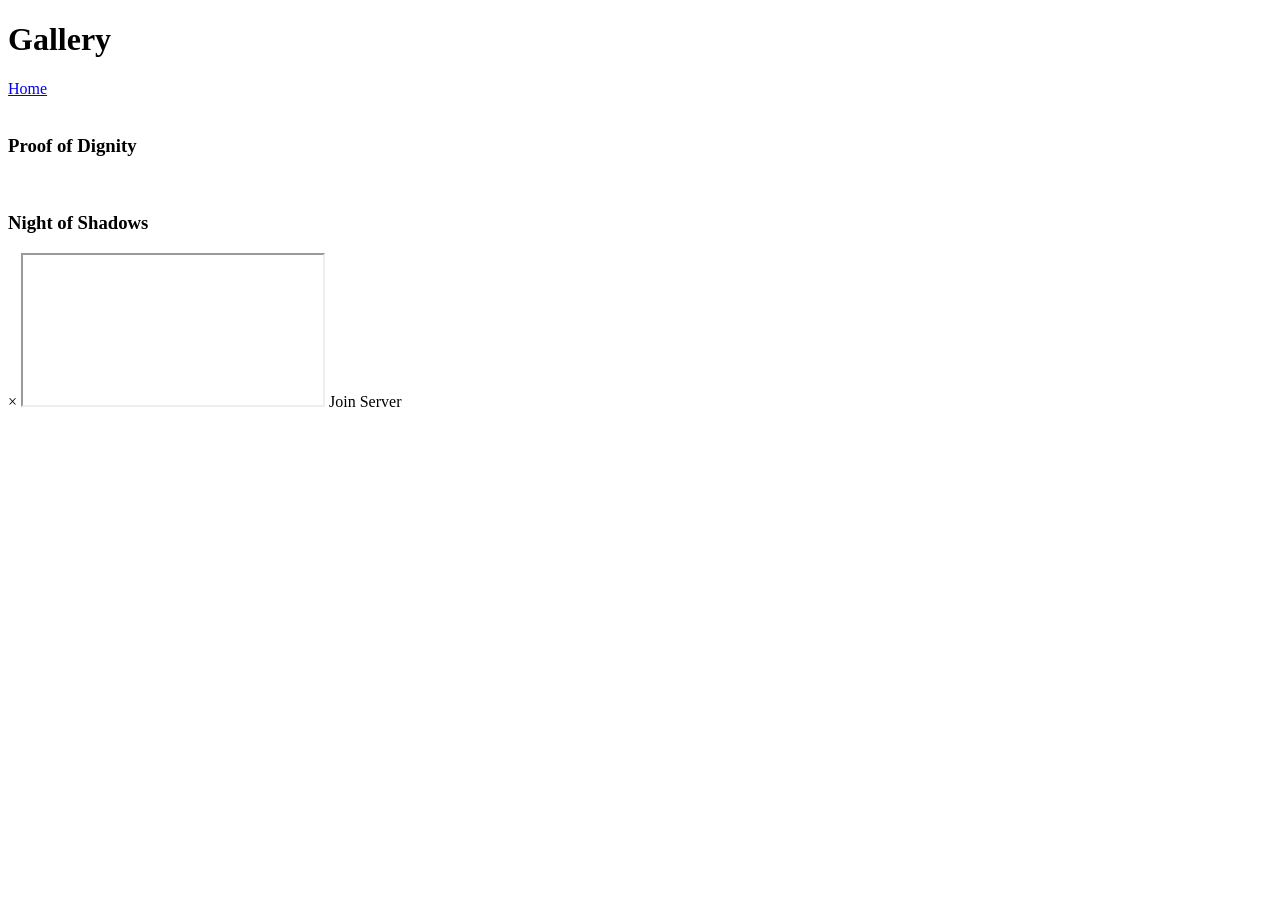
==== gallery.html @ fb3e33a6 "Create gallery.html" ====
<!DOCTYPE html>
<html lang="en">
<head>
  <meta charset="UTF-8">
  <title>Gallery</title>
  <link rel="stylesheet" href="style.css">
</head>
<body>

<header>
  <h1>Gallery</h1>
  <nav>
    <a href="index.html">Home</a>
  </nav>
</header>

<section class="gallery">

  <div class="card" onclick="openModal('proof')">
    <img src="proof.jpg" alt="">
    <h3>Proof of Dignity</h3>
  </div>

  <div class="card" onclick="openModal('shadows')">
    <img src="shadows.jpg" alt="">
    <h3>Night of Shadows</h3>
  </div>

</section>

<!-- MODAL -->
<div id="modal" class="modal">
  <div class="modal-content">
    <span onclick="closeModal()" class="close">&times;</span>

    <iframe id="widget"></iframe>
    <a id="invite" class="btn" target="_blank">Join Server</a>

  </div>
</div>

<script src="script.js"></script>

</body>
</html>
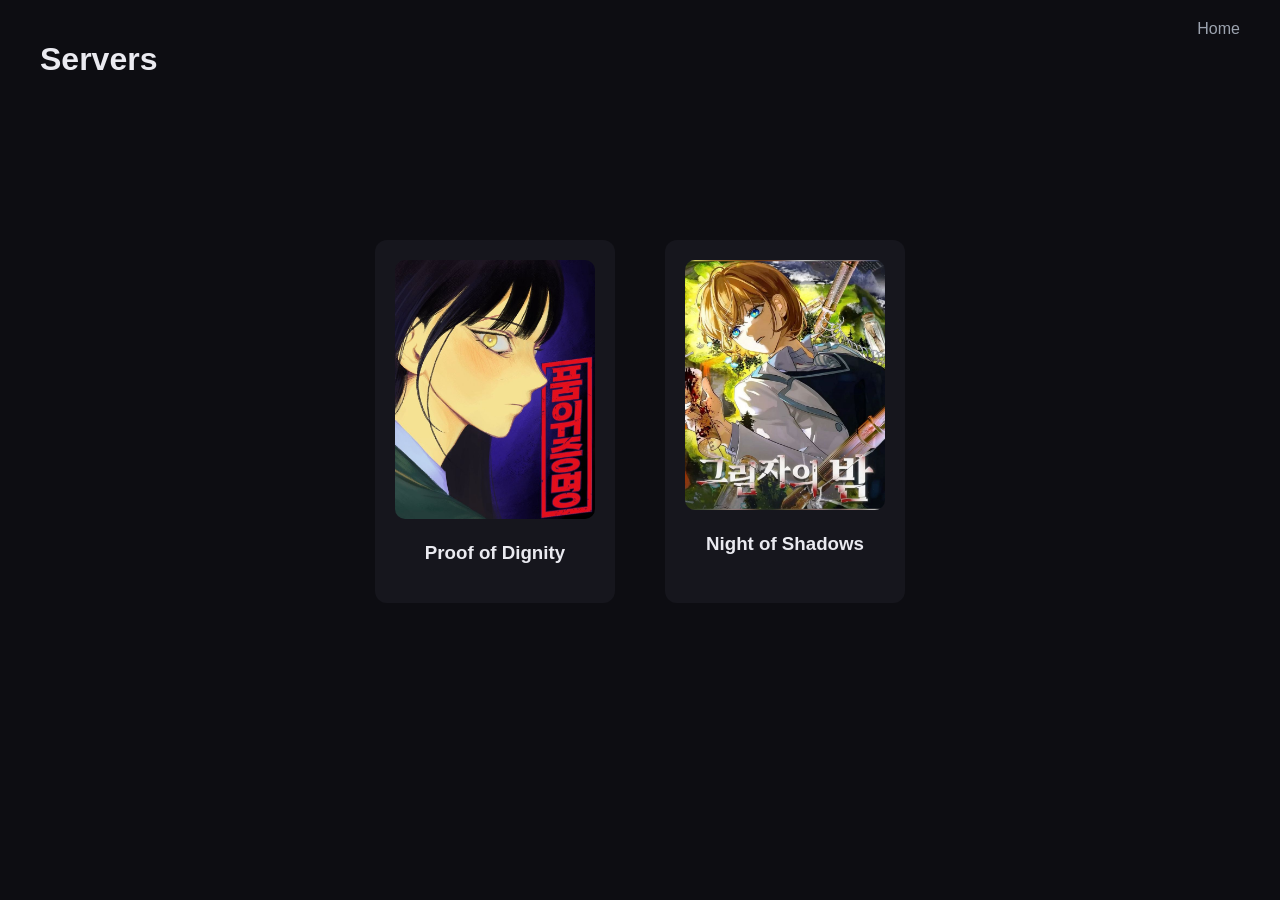
==== commit dd73f34f: "Update gallery.html" ====
--- a/gallery.html
+++ b/gallery.html
@@ -2,13 +2,13 @@
 <html lang="en">
 <head>
   <meta charset="UTF-8">
-  <title>Gallery</title>
+  <title>servers</title>
   <link rel="stylesheet" href="style.css">
 </head>
 <body>
 
 <header>
-  <h1>Gallery</h1>
+  <h1>Servers</h1>
   <nav>
     <a href="index.html">Home</a>
   </nav>
@@ -17,12 +17,12 @@
 <section class="gallery">
 
   <div class="card" onclick="openModal('proof')">
-    <img src="proof.jpg" alt="">
+    <img src="proof.jpg" alt="Proof of Dignity cover">
     <h3>Proof of Dignity</h3>
   </div>
 
   <div class="card" onclick="openModal('shadows')">
-    <img src="shadows.jpg" alt="">
+    <img src="shadows.jpg" alt="Nigghts of Shadows cover">
     <h3>Night of Shadows</h3>
   </div>
 
--- a/style.css
+++ b/style.css
@@ -0,0 +1,174 @@
+body {
+  margin: 0;
+  font-family: 'Segoe UI', sans-serif;
+  background: #0D0D12;
+  color: #EAEAF0;
+  animation: fadeIn 0.8s ease-in;
+}
+
+/* Animations */
+@keyframes fadeIn {
+  from { opacity: 0; }
+  to { opacity: 1; }
+}
+
+@keyframes fadeUp {
+  from {
+    transform: translateY(20px);
+    opacity: 0;
+  }
+  to {
+    transform: translateY(0);
+    opacity: 1;
+  }
+}
+
+@keyframes slideUp {
+  from {
+    transform: translateY(30px);
+    opacity: 0;
+  }
+  to {
+    transform: translateY(0);
+    opacity: 1;
+  }
+}
+
+/* Header */
+header {
+  display: flex;
+  justify-content: space-between;
+  padding: 20px 40px;
+}
+
+nav a {
+  margin-left: 20px;
+  text-decoration: none;
+  color: #9CA3AF;
+  transition: 0.3s;
+}
+
+nav a:hover {
+  color: #A78BFA;
+}
+
+/* Hero */
+.hero {
+  text-align: center;
+  margin-top: 120px;
+}
+
+.hero h2 {
+  font-size: 42px;
+  animation: fadeUp 1s ease;
+}
+
+.hero p {
+  color: #9CA3AF;
+  animation: fadeUp 1.2s ease;
+}
+
+/* Button */
+.btn {
+  display: inline-block;
+  margin-top: 25px;
+  padding: 10px 28px;
+  border-radius: 50px;
+  background: #A78BFA;
+  color: black;
+  text-decoration: none;
+  transition: 0.3s ease;
+}
+
+.btn:hover {
+  transform: scale(1.05);
+  opacity: 0.9;
+}
+
+/* Admin */
+.admin {
+  display: flex;
+  align-items: center;
+  justify-content: center;
+  margin: 100px 20px;
+  gap: 30px;
+}
+
+.admin img {
+  width: 120px;
+  border-radius: 50%;
+}
+
+.socials a {
+  margin-right: 15px;
+  color: #A78BFA;
+  text-decoration: none;
+}
+
+/* Gallery */
+.gallery {
+  display: flex;
+  justify-content: center;
+  gap: 50px;
+  margin-top: 120px;
+}
+
+.card {
+  background: #16161D;
+  padding: 20px;
+  border-radius: 12px;
+  cursor: pointer;
+  text-align: center;
+  transition: 0.3s ease;
+}
+
+.card:hover {
+  transform: scale(1.05);
+  opacity: 0.9;
+}
+
+.card img {
+  width: 200px;
+  border-radius: 10px;
+}
+
+/* Modal */
+.modal {
+  display: none;
+  position: fixed;
+  top: 0;
+  left: 0;
+  width: 100%;
+  height: 100%;
+  background: rgba(0,0,0,0.7);
+}
+
+.modal-content {
+  background: #16161D;
+  margin: 10% auto;
+  padding: 20px;
+  width: 320px;
+  border-radius: 12px;
+  text-align: center;
+  animation: slideUp 0.3s ease;
+}
+
+iframe {
+  width: 100%;
+  height: 200px;
+  border: none;
+  margin-bottom: 15px;
+}
+
+.close {
+  float: right;
+  cursor: pointer;
+  font-size: 20px;
+}
+
+/* Footer */
+footer {
+  text-align: center;
+  margin: 60px 0;
+  color: #9CA3AF;
+}
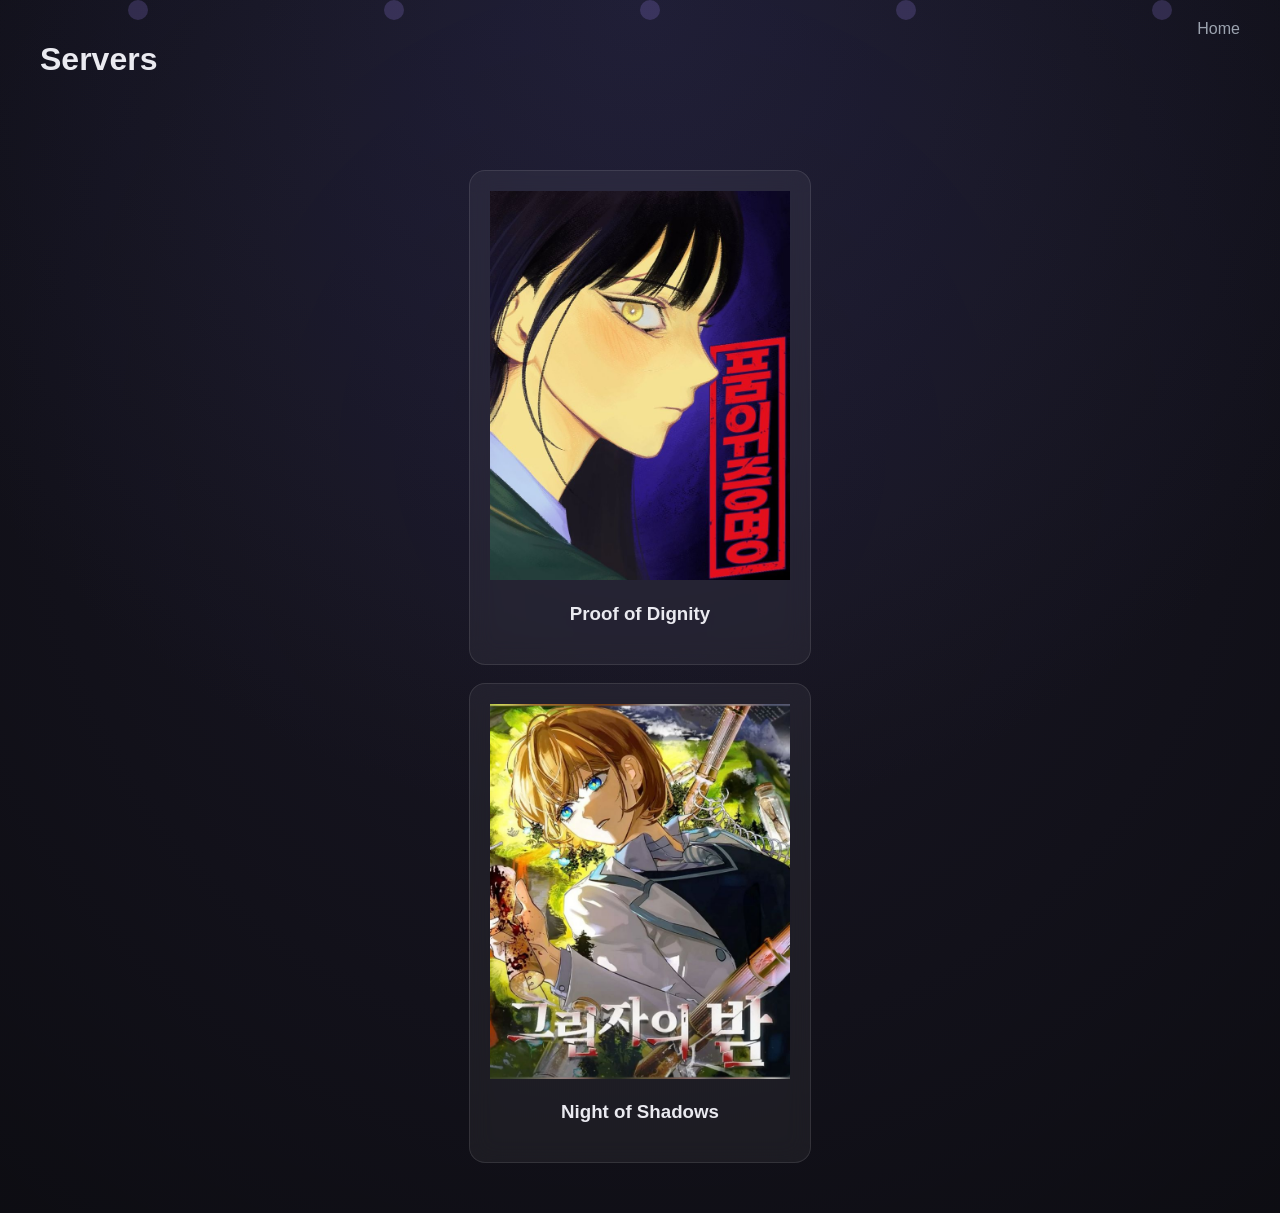
==== commit 6b173ee9: "Update gallery.html" ====
--- a/gallery.html
+++ b/gallery.html
@@ -2,11 +2,20 @@
 <html lang="en">
 <head>
   <meta charset="UTF-8">
+  <meta name="viewport" content="width=device-width, initial-scale=1.0">
   <title>servers</title>
   <link rel="stylesheet" href="style.css">
 </head>
 <body>
 
+<div class="background-shapes">
+  <span style="left:10%; animation-delay:0s;"></span>
+  <span style="left:30%; animation-delay:5s;"></span>
+  <span style="left:50%; animation-delay:10s;"></span>
+  <span style="left:70%; animation-delay:3s;"></span>
+  <span style="left:90%; animation-delay:7s;"></span>
+</div>
+  
 <header>
   <h1>Servers</h1>
   <nav>
--- a/style.css
+++ b/style.css
@@ -1,12 +1,29 @@
 body {
   margin: 0;
   font-family: 'Segoe UI', sans-serif;
-  background: #0D0D12;
   color: #EAEAF0;
   animation: fadeIn 0.8s ease-in;
-}
-
-/* Animations */
+
+  /* aesthetic dark gradient */
+  background: radial-gradient(circle at top, #1a1a2e, #0D0D12 60%);
+}
+
+/* soft glow overlay */
+body::before {
+  content: "";
+  position: fixed;
+  top: -50%;
+  left: -50%;
+  width: 200%;
+  height: 200%;
+  background: radial-gradient(circle, rgba(167,139,250,0.08), transparent 70%);
+  z-index: -1;
+}
+
+/* =========================
+   ANIMATIONS
+   ========================= */
+
 @keyframes fadeIn {
   from { opacity: 0; }
   to { opacity: 1; }
@@ -34,11 +51,18 @@
   }
 }
 
-/* Header */
+/* =========================
+   HEADER
+   ========================= */
+
 header {
   display: flex;
   justify-content: space-between;
   padding: 20px 40px;
+}
+
+nav {
+  display: flex;
 }
 
 nav a {
@@ -52,7 +76,10 @@
   color: #A78BFA;
 }
 
-/* Hero */
+/* =========================
+   HERO
+   ========================= */
+
 .hero {
   text-align: center;
   margin-top: 120px;
@@ -68,7 +95,10 @@
   animation: fadeUp 1.2s ease;
 }
 
-/* Button */
+/* =========================
+   BUTTON
+   ========================= */
+
 .btn {
   display: inline-block;
   margin-top: 25px;
@@ -85,18 +115,32 @@
   opacity: 0.9;
 }
 
-/* Admin */
+/* =========================
+   ADMIN
+   ========================= */
+
 .admin {
   display: flex;
-  align-items: center;
-  justify-content: center;
-  margin: 100px 20px;
+  align-items: flex-start;
+  justify-content: flex-start;
+  margin: 100px 60px;
   gap: 30px;
 }
 
+/* image stays same */
 .admin img {
   width: 120px;
   border-radius: 50%;
+}
+
+/* text container */
+.admin div {
+  max-width: 400px;
+  text-align: left;
+}
+
+.admin p {
+  color: #9CA3AF;
 }
 
 .socials a {
@@ -105,7 +149,10 @@
   text-decoration: none;
 }
 
-/* Gallery */
+/* =========================
+   GALLERY
+   ========================= */
+
 .gallery {
   display: flex;
   justify-content: center;
@@ -114,25 +161,58 @@
 }
 
 .card {
-  background: #16161D;
+  background: rgba(255, 255, 255, 0.05);
+  border: 1px solid rgba(255,255,255,0.1);
+  backdrop-filter: blur(12px);
+  -webkit-backdrop-filter: blur(12px);
+
   padding: 20px;
-  border-radius: 12px;
+  border-radius: 16px;
   cursor: pointer;
   text-align: center;
+
   transition: 0.3s ease;
 }
 
 .card:hover {
-  transform: scale(1.05);
-  opacity: 0.9;
-}
-
-.card img {
-  width: 200px;
-  border-radius: 10px;
-}
-
-/* Modal */
+  transform: translateY(-5px);
+  border-color: rgba(167,139,250,0.5);
+}
+
+.background-shapes {
+  position: fixed;
+  top: 0;
+  left: 0;
+  width: 100%;
+  height: 100%;
+  overflow: hidden;
+  z-index: -1;
+}
+
+.background-shapes span {
+  position: absolute;
+  display: block;
+  width: 20px;
+  height: 20px;
+  background: rgba(167,139,250,0.2);
+  animation: float 20s linear infinite;
+  border-radius: 50%;
+}
+
+/* animation */
+@keyframes float {
+  from {
+    transform: translateY(100vh) scale(0.5);
+  }
+  to {
+    transform: translateY(-10vh) scale(1);
+  }
+}
+
+/* =========================
+   MODAL
+   ========================= */
+
 .modal {
   display: none;
   position: fixed;
@@ -145,19 +225,24 @@
 
 .modal-content {
   background: #16161D;
-  margin: 10% auto;
+  margin: 5% auto;
   padding: 20px;
   width: 320px;
-  border-radius: 12px;
+  height: 500px;   /* makes it portrait */
+  border-radius: 16px;
   text-align: center;
   animation: slideUp 0.3s ease;
+
+  display: flex;
+  flex-direction: column;
+  gap: 10px;
 }
 
 iframe {
   width: 100%;
-  height: 200px;
+  height: 350px;
   border: none;
-  margin-bottom: 15px;
+  border-radius: 10px;
 }
 
 .close {
@@ -166,9 +251,103 @@
   font-size: 20px;
 }
 
-/* Footer */
+/* =========================
+   FOOTER
+   ========================= */
+
 footer {
   text-align: center;
   margin: 60px 0;
   color: #9CA3AF;
 }
+
+/* =========================
+   MOBILE
+   ========================= */
+
+@media (max-width: 768px) {
+
+  header {
+    flex-direction: row;
+    justify-content: space-between;
+    align-items: center;
+    padding: 20px;
+  }
+
+  nav {
+    gap: 10px;
+  }
+
+  nav a {
+    font-size: 14px;
+  }
+
+  .hero {
+    margin-top: 80px;
+    padding: 0 20px;
+  }
+
+  .hero h2 {
+    font-size: 28px;
+  }
+
+  .hero p {
+    font-size: 14px;
+  }
+
+  .admin {
+    flex-direction: column;
+    align-items: center;
+    text-align: center;
+  }
+
+  .admin div {
+    max-width: 90%;
+    text-align: center;
+  }
+
+  .socials {
+    justify-content: center;
+  }
+}
+
+  .gallery {
+    flex-direction: column;
+    align-items: center;
+    gap: 18px;
+    margin-top: 50px;
+    margin-bottom: 50px;
+    padding: 0 15px;
+  }
+
+  .card {
+    width: 90%;
+    max-width: 300px;
+  }
+
+  .card img {
+    width: 100%;
+  }
+  
+  .modal-content {
+  background: #16161D;
+  margin: 5% auto;
+  padding: 20px;
+  width: 320px;
+  height: 500px;   /* makes it portrait */
+  border-radius: 16px;
+  text-align: center;
+  animation: slideUp 0.3s ease;
+
+  display: flex;
+  flex-direction: column;
+  gap: 10px;
+}
+
+  iframe {
+  width: 100%;
+  height: 350px;
+  border: none;
+  border-radius: 10px;
+}
+}
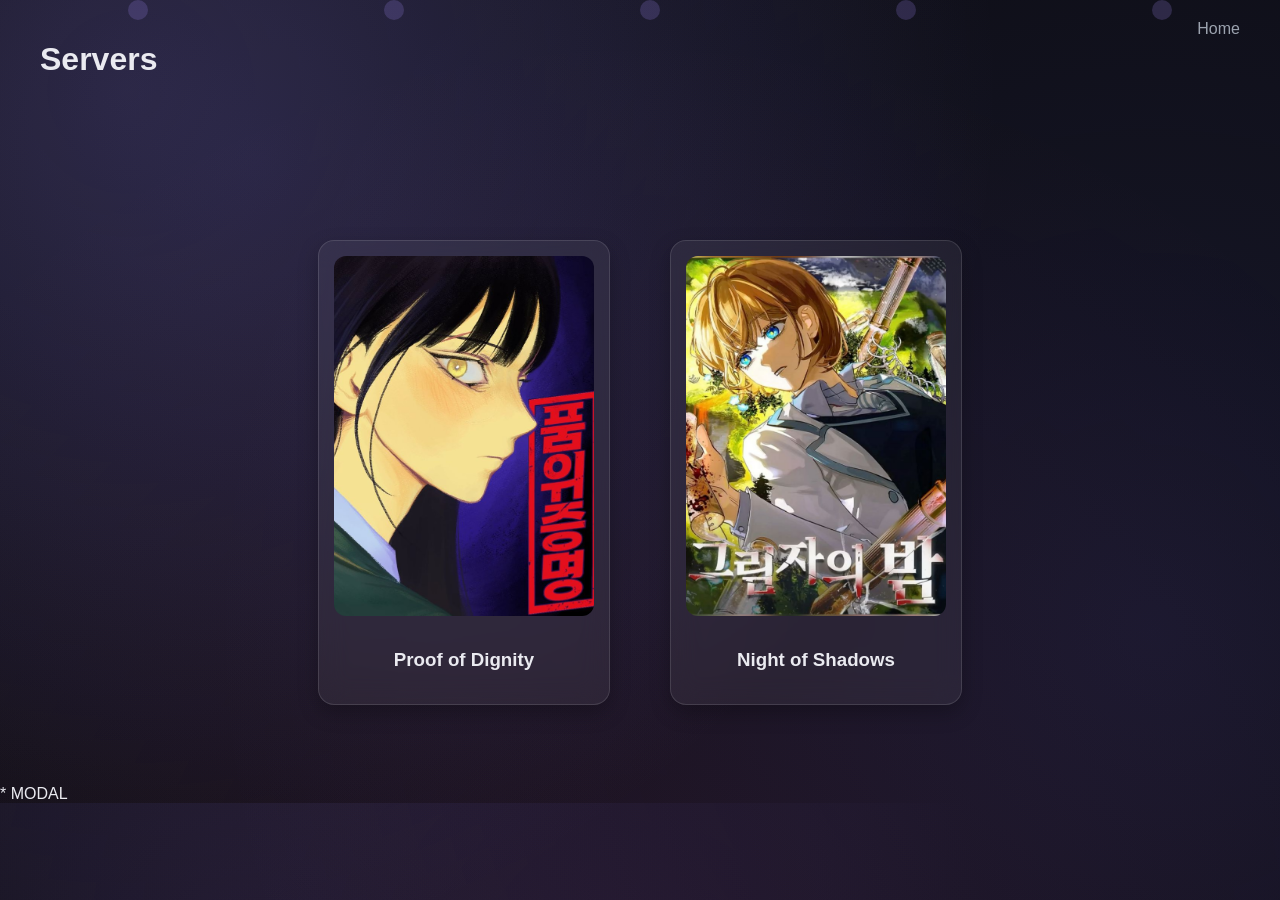
==== commit 1eecca12: "Update gallery.html" ====
--- a/gallery.html
+++ b/gallery.html
@@ -37,7 +37,7 @@
 
 </section>
 
-<!-- MODAL -->
+* MODAL
 <div id="modal" class="modal">
   <div class="modal-content">
     <span onclick="closeModal()" class="close">&times;</span>
--- a/style.css
+++ b/style.css
@@ -2,22 +2,30 @@
   margin: 0;
   font-family: 'Segoe UI', sans-serif;
   color: #EAEAF0;
-  animation: fadeIn 0.8s ease-in;
-
-  /* aesthetic dark gradient */
-  background: radial-gradient(circle at top, #1a1a2e, #0D0D12 60%);
-}
-
-/* soft glow overlay */
+  overflow-x: hidden;
+
+  background: radial-gradient(circle at 20% 20%, #1a1a2e, #0D0D12 60%);
+}
+
+/*moving nebula layer*/
 body::before {
   content: "";
   position: fixed;
-  top: -50%;
-  left: -50%;
-  width: 200%;
-  height: 200%;
-  background: radial-gradient(circle, rgba(167,139,250,0.08), transparent 70%);
+  inset: -50%;
   z-index: -1;
+
+  background: radial-gradient(circle at 30% 30%, rgba(167,139,250,0.15), transparent 40%),
+              radial-gradient(circle at 70% 60%, rgba(99,102,241,0.12), transparent 45%),
+              radial-gradient(circle at 50% 80%, rgba(236,72,153,0.08), transparent 50%);
+
+  animation: floatNebula 25s linear infinite;
+}
+
+/* movement animation */
+@keyframes floatNebula {
+  0% { transform: translate(0,0) scale(1); }
+  50% { transform: translate(-3%, 3%) scale(1.05); }
+  100% { transform: translate(0,0) scale(1); }
 }
 
 /* =========================
@@ -155,43 +163,56 @@
 
 .gallery {
   display: flex;
+  flex-direction: row;
   justify-content: center;
-  gap: 50px;
+  align-items: flex-start;
+  gap: 60px;
   margin-top: 120px;
+  margin-bottom: 80px;
+  flex-wrap: wrap;
 }
 
 .card {
-  background: rgba(255, 255, 255, 0.05);
-  border: 1px solid rgba(255,255,255,0.1);
-  backdrop-filter: blur(12px);
-  -webkit-backdrop-filter: blur(12px);
-
-  padding: 20px;
+  background: rgba(255, 255, 255, 0.06);
+  border: 1px solid rgba(255, 255, 255, 0.12);
+  backdrop-filter: blur(14px);
+  -webkit-backdrop-filter: blur(14px);
+
+  padding: 15px;
   border-radius: 16px;
+
   cursor: pointer;
   text-align: center;
 
   transition: 0.3s ease;
+  box-shadow: 0 8px 20px rgba(0,0,0,0.25);
+
+  width: 260px; /*FIXED: better desktop size */
+}
+
+.card img {
+  width: 100%;
+  height: 360px;
+  object-fit: cover;
+
+  border-radius: 12px;
+  margin-bottom: 10px;
 }
 
 .card:hover {
-  transform: translateY(-5px);
-  border-color: rgba(167,139,250,0.5);
+  transform: translateY(-8px) scale(1.05);
+  box-shadow: 0 15px 35px rgba(167,139,250,0.25);
 }
 
 .background-shapes {
   position: fixed;
-  top: 0;
-  left: 0;
-  width: 100%;
-  height: 100%;
+  inset: 0;
   overflow: hidden;
   z-index: -1;
 }
 
 .background-shapes span {
   position: absolute;
-  display: block;
   width: 20px;
   height: 20px;
   background: rgba(167,139,250,0.2);
@@ -207,6 +228,50 @@
   to {
     transform: translateY(-10vh) scale(1);
   }
+}
+
+.socials {
+  margin-top: 10px;
+  display: flex;
+  gap: 12px;
+  align-items: center;
+}
+
+/* =========================
+   GLASS SOCIAL ICONS
+   ========================= */
+
+.icon-btn {
+  display: flex;
+  align-items: center;
+  justify-content: center;
+
+  width: 38px;
+  height: 38px;
+  border-radius: 50%;
+
+  background: rgba(255, 255, 255, 0.06);
+  border: 1px solid rgba(255,255,255,0.12);
+
+  backdrop-filter: blur(10px);
+  -webkit-backdrop-filter: blur(10px);
+
+  color: #EAEAF0;
+  text-decoration: none;
+
+  transition: 0.3s ease;
+}
+
+.icon-btn svg {
+  width: 18px;
+  height: 18px;
+}
+
+.icon-btn:hover {
+  transform: translateY(-3px) scale(1.1);
+  color: #A78BFA;
+  border-color: rgba(167,139,250,0.5);
+  box-shadow: 0 8px 20px rgba(167,139,250,0.25);
 }
 
 /* =========================
@@ -259,6 +324,7 @@
   text-align: center;
   margin: 60px 0;
   color: #9CA3AF;
+  font-size: 12px;
 }
 
 /* =========================
@@ -275,6 +341,7 @@
   }
 
   nav {
+    display: flex;
     gap: 10px;
   }
 
@@ -283,7 +350,7 @@
   }
 
   .hero {
-    margin-top: 80px;
+    margin-top: 40px;   /* FIX: reduced from 80px */
     padding: 0 20px;
   }
 
@@ -299,36 +366,48 @@
     flex-direction: column;
     align-items: center;
     text-align: center;
+    margin: 80px 20px;
   }
 
   .admin div {
     max-width: 90%;
-    text-align: center;
-  }
-
-  .socials {
-    justify-content: center;
-  }
-}
-
+    text-align: justify;
+  }
+
+  .admin p {
+    text-align: justify;
+  }
+
+  .icon-btn {
+  width: 42px;
+  height: 42px;
+}
+
+.icon-btn svg {
+  width: 20px;
+  height: 20px;
+}
+  
   .gallery {
     flex-direction: column;
     align-items: center;
     gap: 18px;
-    margin-top: 50px;
-    margin-bottom: 50px;
+
+    margin-top: 30px;     /* FIX: reduces header-to-gallery gap */
+    margin-bottom: 60px;  /* FIX: adds space after last card */
     padding: 0 15px;
   }
 
   .card {
-    width: 90%;
+    width: 85%;
     max-width: 300px;
+    padding: 12px;
   }
 
   .card img {
-    width: 100%;
-  }
-  
+    height: 300px; /* keeps rectangle but smaller */
+  }
+
   .modal-content {
   background: #16161D;
   margin: 5% auto;
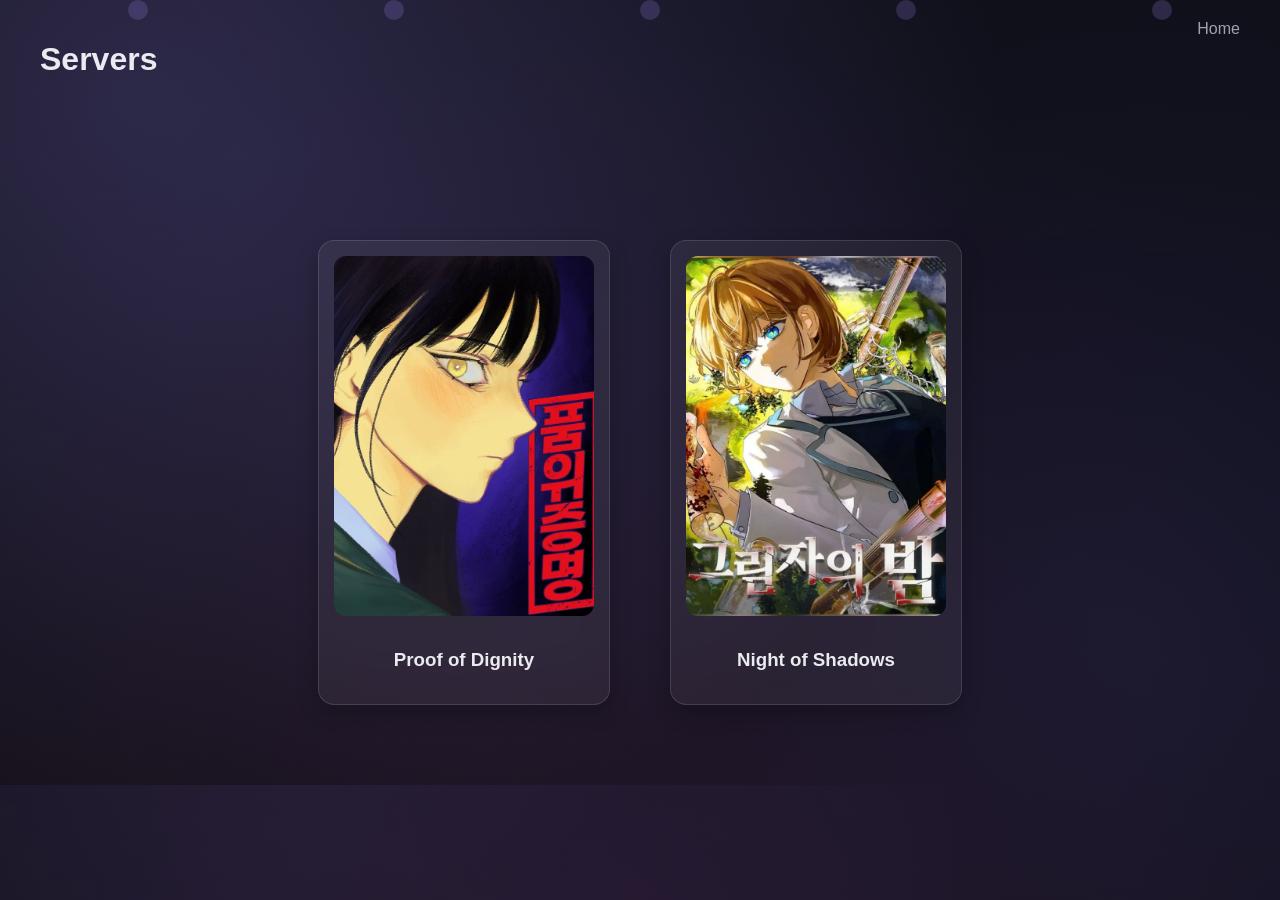
==== commit 10d8a851: "Update gallery.html" ====
--- a/gallery.html
+++ b/gallery.html
@@ -37,7 +37,7 @@
 
 </section>
 
-* MODAL
+<!-- MODAL -->
 <div id="modal" class="modal">
   <div class="modal-content">
     <span onclick="closeModal()" class="close">&times;</span>
--- a/style.css
+++ b/style.css
@@ -237,10 +237,6 @@
   align-items: center;
 }
 
-/* =========================
-   GLASS SOCIAL ICONS
-   ========================= */
-
 .icon-btn {
   display: flex;
   align-items: center;
@@ -378,16 +374,15 @@
     text-align: justify;
   }
 
-  .icon-btn {
+   .icon-btn {
   width: 42px;
   height: 42px;
-}
+  }
 
 .icon-btn svg {
   width: 20px;
   height: 20px;
-}
-  
+  }
   .gallery {
     flex-direction: column;
     align-items: center;
